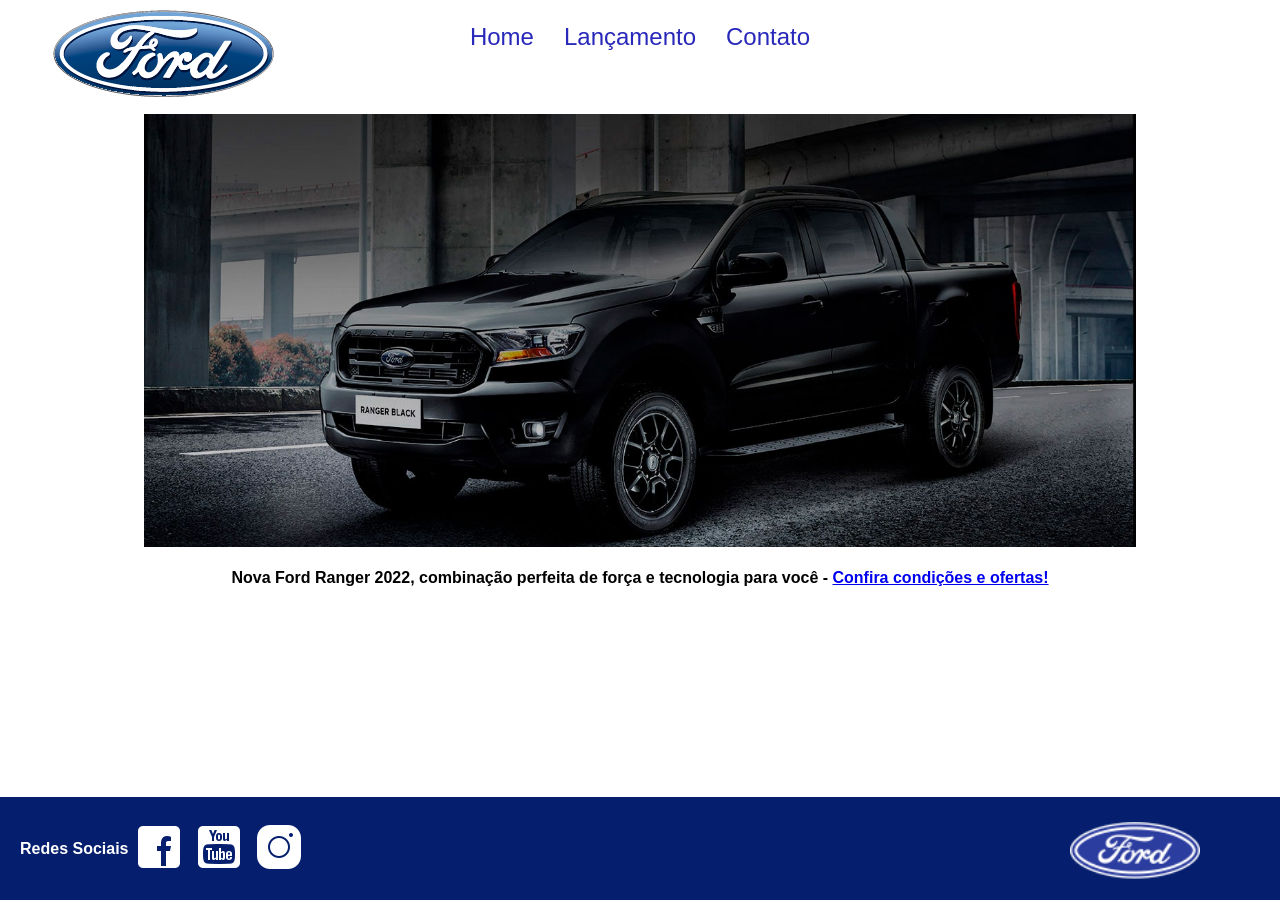
==== index.html @ 546d8f6f "Aplicado o CSS no header, main e footer" ====
<!DOCTYPE html>
<html lang="pt-br">
<head>
    <meta charset="UTF-8">
    <meta name="viewport" content="width=device-width, initial-scale=1.0">
    <title>Ford Brasil | Lançamentos</title>
    <link rel="icon" type="ford-96.png" href="src/img/ford-96.png">
    <link rel="stylesheet" href="src/css/reset.css">
    <link rel="stylesheet" href="src/index.css">
    <link rel="stylesheet" href="header.css">
    <link rel="stylesheet" href="footer.css">

</head>
<body>
    <header>
        <img class="logo_header" src="src/img/logo-ford-256.png" alt="Logo da Ford Motor Company">
        
        <!-- Criando a barra de navegação da página -->
        <nav class="nav_header">
        <ul>
           <li><a href="index.html">Home</a></li>
        
            <li><a href="Lançamento.html">Lançamento</a></li>
        
            <li><a href="contato.html">Contato</a></li>
        </ul>
        </nav>

    </header>

    <main>
        <img src="src/img/imagem_1.jpg" alt="Nova Ford Ranger na cor preta">
        <p>Nova Ford Ranger 2022, combinação perfeita de força e tecnologia para você  - <a href="Lançamento.html">Confira condições e ofertas!</a> </p>
    </main>

    <footer>
        <p>Redes Sociais</p>
        <a href="https://www.facebook.com/FordBrasil/" target="_blank">
            <img src="src/img/facebook-50.png" alt="Logo Facebook">
        </a>

        <a href="https://www.youtube.com/fordbrasil" target="_blank">
            <img src="src/img/youtube-squared-50.png" alt="Logo YouTube">
        </a>

        <a href="https://www.instagram.com/fordbrasil/" target="_blank">
            <img src="src/img/instagram-logo-50.png" alt="Logo Instagram">
        </a>

        <img class="logo_footer" src="src/img/ford-96.png" alt="Logo da Ford">
    </footer>
</body>
</html>
---- src/index.css ----
body {
    display: flex;
    flex-direction: column;
    min-height: 100vh;
    margin: 0;
}

main {
    flex: 1;
    display: flexbox;
    flex-direction: column;
    align-items: center;
    justify-content: center;
    text-align: center;
    padding: 40px 20px;

}

main img {
    width: 80%;
    height: auto;
    margin-bottom: 20px;
}

main p {
    font-family: Arial, Helvetica, sans-serif;
    font-weight: bold;
}
---- header.css ----
/* Estilizando a barra de navegação da página */
header {
    display: flex;
    align-items: center;
    justify-content: center;
    padding: 10px 50px;
    position: relative;
}
.nav_header {
    display: flex;
    justify-content: center;
    align-items: center;
}

.nav_header ul li {
    float: left;
}

.nav_header a {
    display: block;
    color: rgb(40, 40, 187);
    text-align: center;
    padding: 15px 15px;
    text-decoration: none;
    font-family: Arial, Helvetica, sans-serif;
    font-size: 150%;
}

.nav_header ul li a{
    transition: transform 200ms ease-in-out;
    position: relative;
}

.nav_header ul li a:hover {
    transform: scale(1.05);
}

.nav_header ul li a::after {
    content: " ";
    width: 0%;
    height: 4px;
    background-color: rgb(15, 46, 146);
    position: absolute;
    bottom: 0;
    left: 0;
    transition: 0.5s ease-in-out;
}

.nav_header ul li a:hover::after {
    width: 100%;
}

.logo_header {
    position: absolute;
    left: 50px;
    top: 5px;
}
---- footer.css ----
footer {
    display: flex;
    align-items: center;
    position: relative;
    padding: 20px;
    background-color: rgb(5, 30, 110);
}

footer a {
    padding: 5px;
}

footer p {
    color: white;
    font-family: Arial, Helvetica, sans-serif;
    font-weight: bold;
}

.logo_footer {
    position: absolute;
    right: 80px;
    bottom: 20px;
    width: 130px;
    height: auto;
}
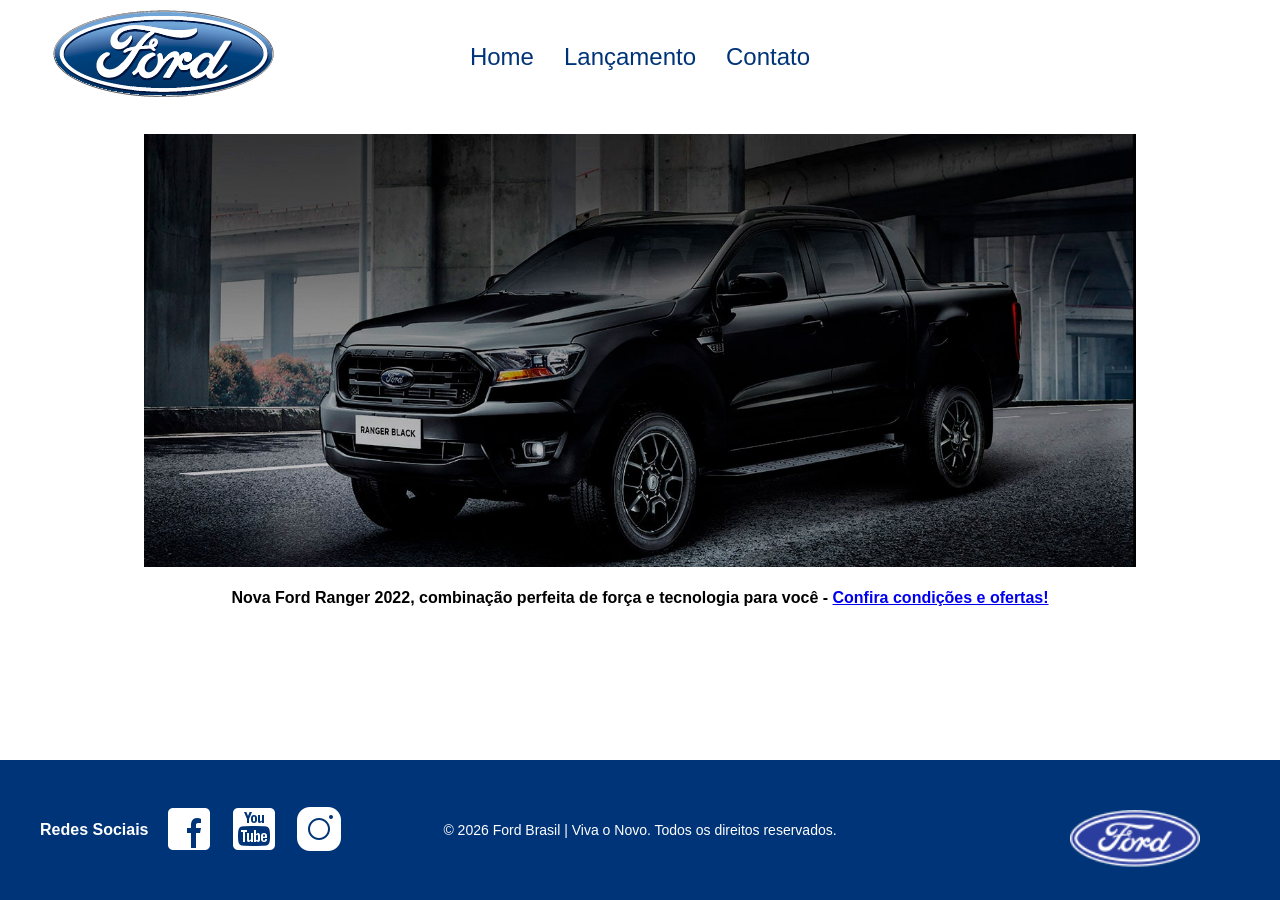
==== commit 486d1c29: "Atualizando html e css nas páginas index e lançamentos." ====
--- a/index.html
+++ b/index.html
@@ -34,18 +34,29 @@
     </main>
 
     <footer>
-        <p>Redes Sociais</p>
-        <a href="https://www.facebook.com/FordBrasil/" target="_blank">
-            <img src="src/img/facebook-50.png" alt="Logo Facebook">
-        </a>
 
-        <a href="https://www.youtube.com/fordbrasil" target="_blank">
-            <img src="src/img/youtube-squared-50.png" alt="Logo YouTube">
-        </a>
+        <div class="redes_sociais">
 
-        <a href="https://www.instagram.com/fordbrasil/" target="_blank">
-            <img src="src/img/instagram-logo-50.png" alt="Logo Instagram">
-        </a>
+            <p>Redes Sociais</p>
+
+            <a href="https://www.facebook.com/FordBrasil/" target="_blank">
+                <img src="src/img/facebook-50.png" alt="Logo Facebook">
+            </a>
+
+            <a href="https://www.youtube.com/fordbrasil" target="_blank">
+                <img src="src/img/youtube-squared-50.png" alt="Logo YouTube">
+            </a>
+
+            <a href="https://www.instagram.com/fordbrasil/" target="_blank">
+                <img src="src/img/instagram-logo-50.png" alt="Logo Instagram">
+            </a>
+
+        </div>
+        
+
+        <div class="copyright">
+            <p>&copy; 2026 Ford Brasil | Viva o Novo. Todos os direitos reservados.</p>
+        </div>
 
         <img class="logo_footer" src="src/img/ford-96.png" alt="Logo da Ford">
     </footer>
--- a/header.css
+++ b/header.css
@@ -14,11 +14,12 @@
 
 .nav_header ul li {
     float: left;
+    margin-top: 20px;
 }
 
 .nav_header a {
     display: block;
-    color: rgb(40, 40, 187);
+    color: #003478;
     text-align: center;
     padding: 15px 15px;
     text-decoration: none;
@@ -39,7 +40,7 @@
     content: " ";
     width: 0%;
     height: 4px;
-    background-color: rgb(15, 46, 146);
+    background-color: #001e46;
     position: absolute;
     bottom: 0;
     left: 0;
@@ -54,4 +55,5 @@
     position: absolute;
     left: 50px;
     top: 5px;
-}+}
+
--- a/footer.css
+++ b/footer.css
@@ -1,25 +1,42 @@
 footer {
     display: flex;
     align-items: center;
+    justify-content: center;
     position: relative;
-    padding: 20px;
-    background-color: rgb(5, 30, 110);
+    padding: 20px 40px;
+    background-color:#003478;
+    min-height: 100px;
 }
 
-footer a {
-    padding: 5px;
-}
-
-footer p {
+.redes_sociais p {
     color: white;
     font-family: Arial, Helvetica, sans-serif;
     font-weight: bold;
+    margin: 0;
+    white-space: nowrap;
+}
+
+.redes_sociais {
+    position: absolute;
+    left: 40px;
+    display: flex;
+    align-items: center;
+    gap: 15px;
 }
 
 .logo_footer {
     position: absolute;
+    top: 50px;
     right: 80px;
     bottom: 20px;
     width: 130px;
     height: auto;
+}
+
+.copyright {
+    font-size: 14px;
+    color: white;
+    text-align: center;
+    max-width: 50%;
+    font-family: Arial, Helvetica, sans-serif;
 }
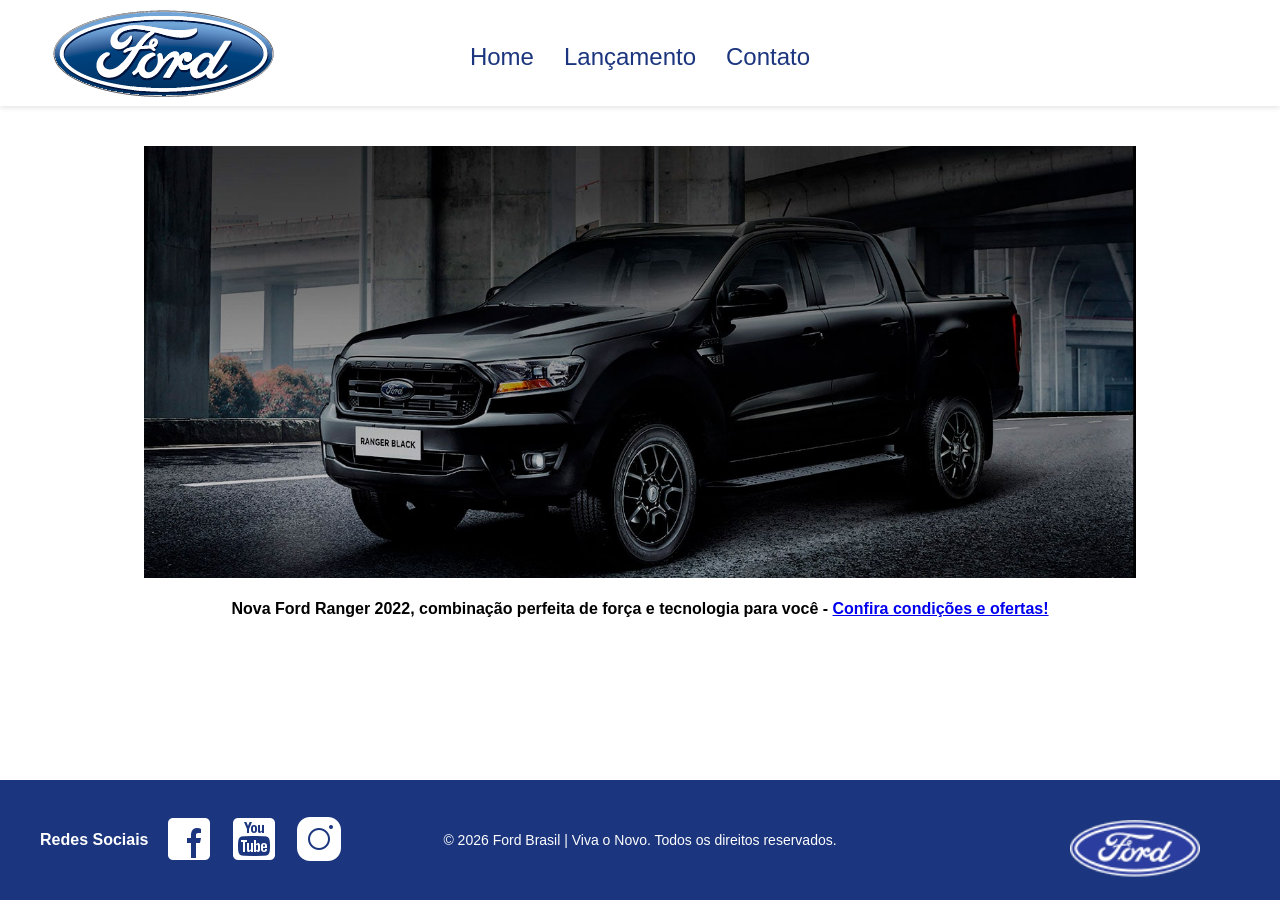
==== commit 580d1e8b: "Finalizado toda a estrutura e layout do site, faltando apenas ajustar sua responsividade." ====
--- a/index.html
+++ b/index.html
@@ -28,7 +28,7 @@
 
     </header>
 
-    <main>
+    <main class="home_main">
         <img src="src/img/imagem_1.jpg" alt="Nova Ford Ranger na cor preta">
         <p>Nova Ford Ranger 2022, combinação perfeita de força e tecnologia para você  - <a href="Lançamento.html">Confira condições e ofertas!</a> </p>
     </main>
--- a/src/index.css
+++ b/src/index.css
@@ -5,7 +5,7 @@
     margin: 0;
 }
 
-main {
+.home_main {
     flex: 1;
     display: flexbox;
     flex-direction: column;
--- a/header.css
+++ b/header.css
@@ -5,11 +5,13 @@
     justify-content: center;
     padding: 10px 50px;
     position: relative;
+    box-shadow: 0 2px 5px rgba(0,0,0,0.1);
 }
 .nav_header {
     display: flex;
     justify-content: center;
     align-items: center;
+    margin-bottom: 1%;
 }
 
 .nav_header ul li {
@@ -19,7 +21,7 @@
 
 .nav_header a {
     display: block;
-    color: #003478;
+    color: #1b357e;
     text-align: center;
     padding: 15px 15px;
     text-decoration: none;
@@ -55,5 +57,10 @@
     position: absolute;
     left: 50px;
     top: 5px;
+    transition: transform 200ms ease-in-out;
 }
 
+.logo_header:hover {
+    transform: scale(1.05);
+}
+
--- a/footer.css
+++ b/footer.css
@@ -3,8 +3,8 @@
     align-items: center;
     justify-content: center;
     position: relative;
-    padding: 20px 40px;
-    background-color:#003478;
+    padding: 10px 40px;
+    background-color:#1b357e;
     min-height: 100px;
 }
 
@@ -24,9 +24,17 @@
     gap: 15px;
 }
 
+.redes_sociais img {
+    transition: transform 200ms ease-in-out;
+}
+
+.redes_sociais img:hover {
+    transform: scale(1.05);
+}
+
 .logo_footer {
     position: absolute;
-    top: 50px;
+    top: 40px;
     right: 80px;
     bottom: 20px;
     width: 130px;
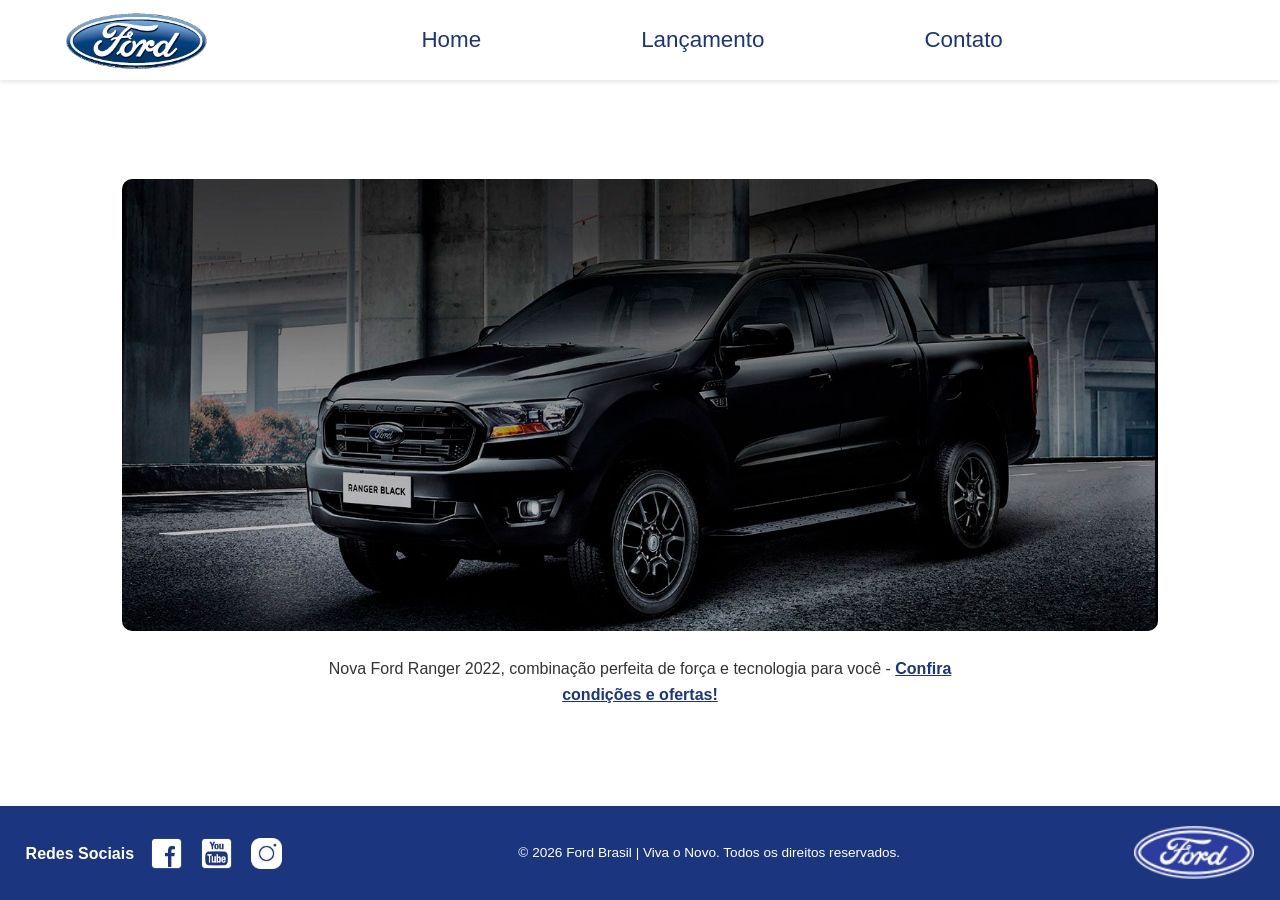
==== commit e8cc846f: "Melhorias na responsividade e estrutura da página." ====
--- a/index.html
+++ b/index.html
@@ -6,9 +6,9 @@
     <title>Ford Brasil | Lançamentos</title>
     <link rel="icon" type="ford-96.png" href="src/img/ford-96.png">
     <link rel="stylesheet" href="src/css/reset.css">
-    <link rel="stylesheet" href="src/index.css">
-    <link rel="stylesheet" href="header.css">
-    <link rel="stylesheet" href="footer.css">
+    <link rel="stylesheet" href="src/css/index.css">
+    <link rel="stylesheet" href="src/css/header.css">
+    <link rel="stylesheet" href="src/css/footer.css">
 
 </head>
 <body>
@@ -29,7 +29,7 @@
     </header>
 
     <main class="home_main">
-        <img src="src/img/imagem_1.jpg" alt="Nova Ford Ranger na cor preta">
+       <a href="Lançamento.html" class="link_image"> <img src="src/img/imagem_1.jpg" alt="Nova Ford Ranger na cor preta"> </a>
         <p>Nova Ford Ranger 2022, combinação perfeita de força e tecnologia para você  - <a href="Lançamento.html">Confira condições e ofertas!</a> </p>
     </main>
 
--- a/src/css/index.css
+++ b/src/css/index.css
@@ -0,0 +1,45 @@
+.home_main {
+    flex: 1;
+    display: flex;
+    flex-direction: column;
+    align-items: center;
+    justify-content: center;
+    padding: 50px 5%;
+    text-align: center;
+}
+
+.home_main img {
+    max-width: 90%;
+    height: auto;
+    border-radius: 10px;
+    margin-bottom: 25px;
+}
+
+.link_image {
+    display: flex;
+    justify-content: center;
+    align-items: center;
+}
+
+.home_main p {
+    font-family: Arial, Helvetica, sans-serif;
+    font-size: 1rem;
+    color: #333;
+    line-height: 1.6;
+    max-width: 700px;
+}
+
+.home_main p a {
+    color: #1b357e;
+    font-weight: bold;
+    text-decoration: underline;
+}
+
+@media (max-width: 480px) {
+    .home_main {
+        padding: 30px 5%;
+    }
+    .home_main p {
+        font-size: 1.1rem;
+    }
+}
--- a/src/css/header.css
+++ b/src/css/header.css
@@ -0,0 +1,82 @@
+header {
+    display: flex;
+    align-items: center;
+    justify-content: space-between;
+    padding: 10px 5%;
+    box-shadow: 0 2px 5px rgba(0,0,0,0.1);
+    background-color: #fff;
+    z-index: 10;
+}
+
+.logo_header {
+    height: 60px;
+    margin-right: auto;
+    transition: transform 200ms ease-in-out;
+}
+
+.logo_header:hover {
+    transform: scale(1.05);
+}
+
+.nav_header {
+    margin-right: auto;
+}
+
+.nav_header ul {
+    display: flex;
+    align-items: center;
+    gap: 150px;
+}
+
+.nav_header a {
+    color: #1b357e;
+    padding: 10px 5px;
+    font-family: Arial, Helvetica, sans-serif;
+    font-size: 1.4rem;
+    position: relative;
+    transition: transform 200ms ease-in-out;
+}
+
+.nav_header a:hover {
+    transform: scale(1.05);
+}
+
+.nav_header a::after {
+    content: "";
+    width: 0%;
+    height: 2px;
+    background-color: #001e46;
+    position: absolute;
+    bottom: 0;
+    left: 0;
+    transition: 0.5s ease-in-out;
+}
+
+.nav_header a:hover::after {
+    width: 100%;
+}
+
+@media (max-width: 768px) {
+    header {
+        flex-direction: column;
+        padding: 20px 5%;
+        gap: 15px;
+    }
+    .logo_header, .nav_header {
+        margin-right: 0;
+        margin-left: 0;
+    }
+    .nav_header ul {
+        gap: 15px;
+    }
+}
+
+@media (max-width: 480px) {
+    .nav_header ul {
+        flex-direction: column;
+        gap: 10px;
+    }
+    .nav_header a {
+        font-size: 1.1rem;
+    }
+}
--- a/src/css/footer.css
+++ b/src/css/footer.css
@@ -0,0 +1,63 @@
+footer {
+    background-color: #1b357e;
+    padding: 20px 2%;
+    display: flex;
+    align-items: center;
+    justify-content: space-between;
+    flex-wrap: wrap;
+    gap: 20px;
+}
+
+.redes_sociais {
+    display: flex;
+    align-items: center;
+    gap: 15px;
+}
+
+.redes_sociais p {
+    color: white;
+    font-family: Arial, sans-serif;
+    font-weight: bold;
+}
+
+.redes_sociais img {
+    width: 35px;
+    transition: transform 200ms ease-in-out;
+}
+
+.redes_sociais img:hover {
+    transform: scale(1.1);
+}
+
+.copyright {
+    color: white;
+    font-family: Arial, sans-serif;
+    font-size: 0.85rem;
+    text-align: center;
+    flex: 1;
+    min-width: 250px;
+}
+
+.logo_footer {
+    width: 120px;
+    height: auto;
+}
+
+@media (max-width: 768px) {
+    footer {
+        flex-direction: column;
+        text-align: center;
+        gap: 30px;
+    }
+    .redes_sociais {
+        order: 1;
+        gap: 10px;
+    }
+    .logo_footer {
+        order: 2;
+    }
+    .copyright {
+        order: 3;
+        flex: none;
+    }
+}
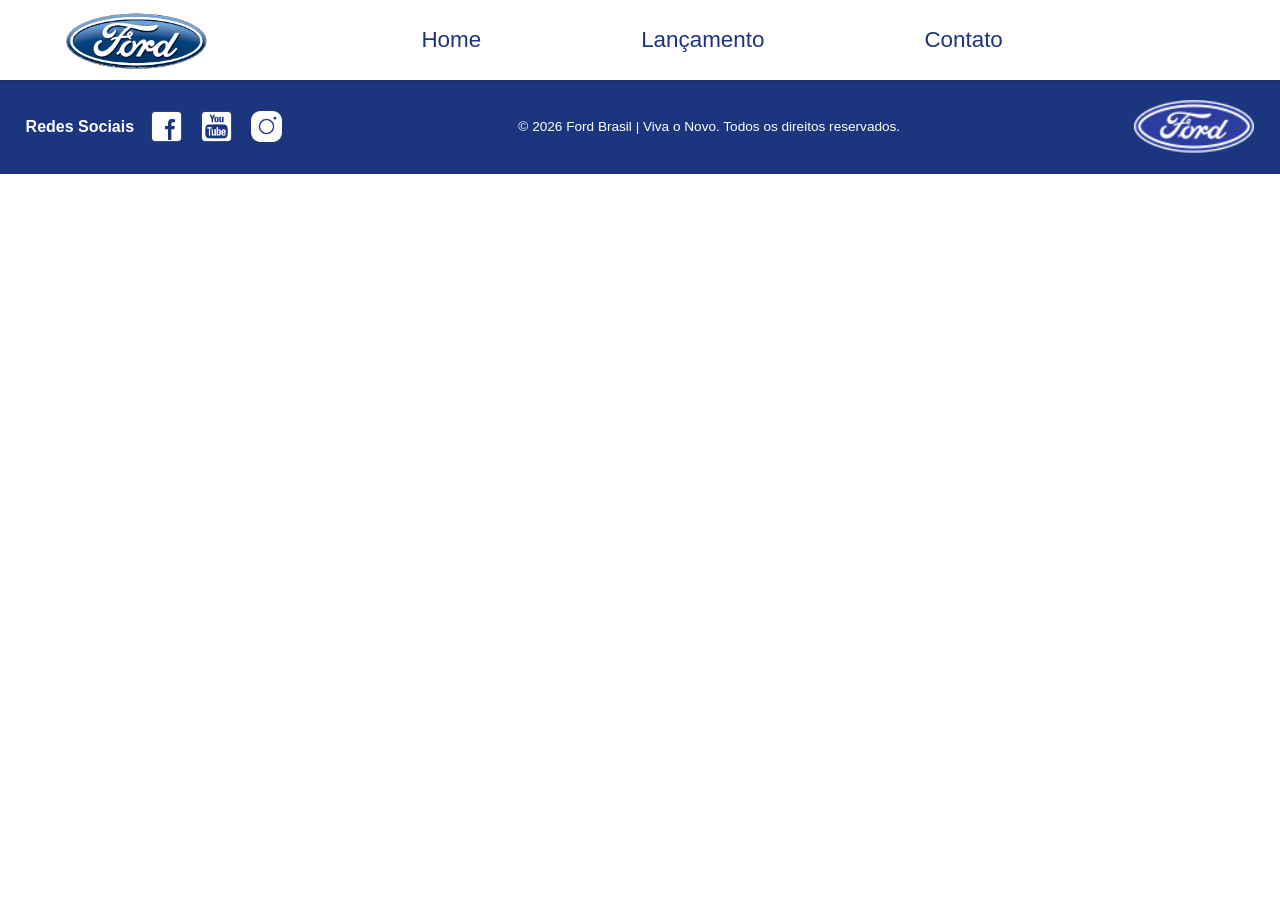
==== commit 8e8006ef: "Adicionado arquivos da nova sprint, e atualizado alguns trechos nos códigos html para rodar o JavaSc" ====
--- a/index.html
+++ b/index.html
@@ -9,6 +9,7 @@
     <link rel="stylesheet" href="src/css/index.css">
     <link rel="stylesheet" href="src/css/header.css">
     <link rel="stylesheet" href="src/css/footer.css">
+    <script src="js/carousel.js"></script>
 
 </head>
 <body>
@@ -28,9 +29,18 @@
 
     </header>
 
-    <main class="home_main">
-       <a href="Lançamento.html" class="link_image"> <img src="src/img/imagem_1.jpg" alt="Nova Ford Ranger na cor preta"> </a>
-        <p>Nova Ford Ranger 2022, combinação perfeita de força e tecnologia para você  - <a href="Lançamento.html">Confira condições e ofertas!</a> </p>
+    <main>
+        <div id="carousel">
+        </div>
+        <div id="carousel-title">
+        </div>
+        <script>
+             //insert each image on carousel
+            carouselArr.push(new Carousel("imagem_1.jpg","Esta é a nova Ranger Ford 2022. Verifique novidades.","lancamento.html"));
+            carouselArr.push(new Carousel("imagem_2.jpg","Ford a nossa história","#"));
+            carouselArr.push(new Carousel("imagem_3.jpg","Nova Ford Bronco Sport 2022","lancamento.html"));
+            Carousel.Start(carouselArr);
+        </script>
     </main>
 
     <footer>
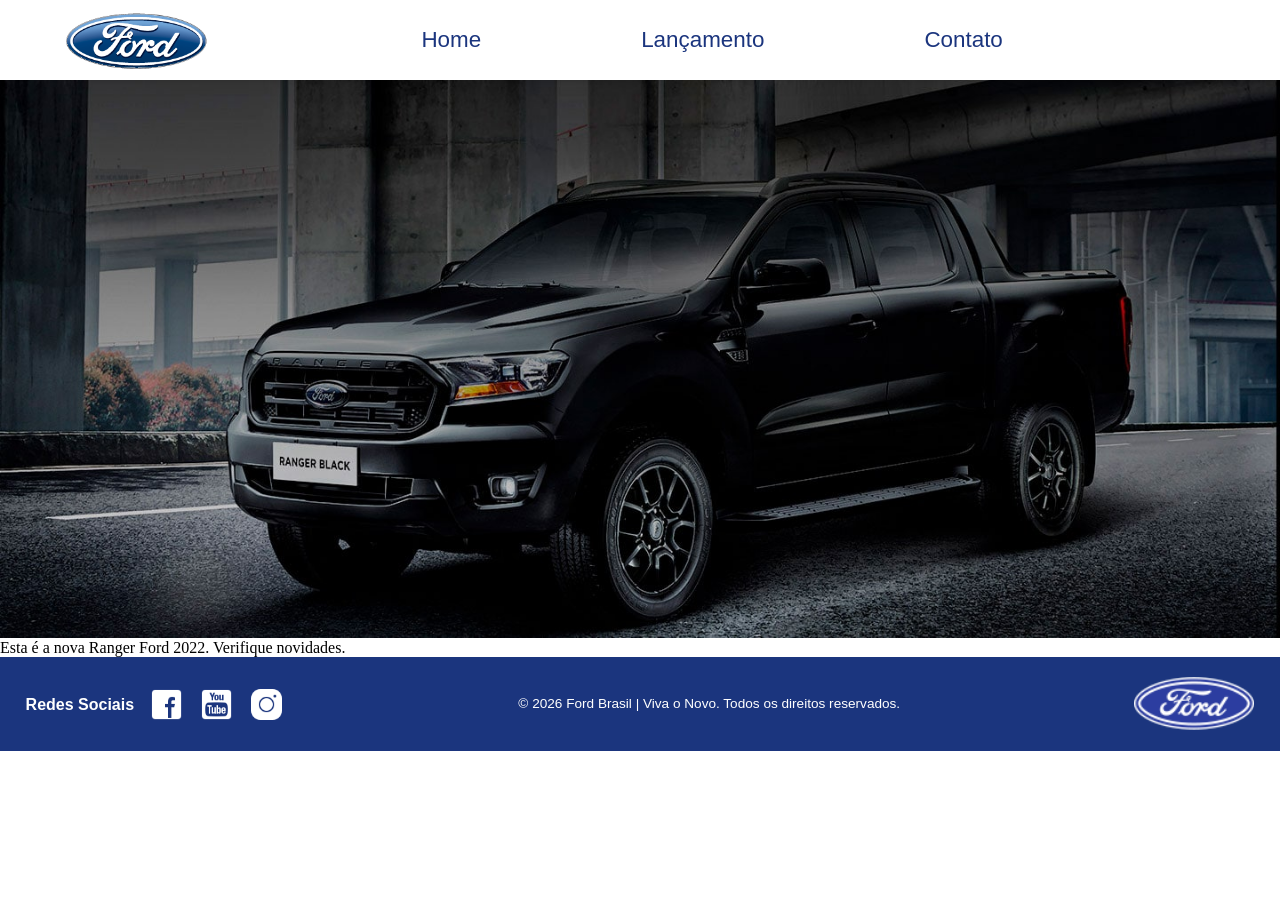
==== commit 1a2ed24a: "Criação de lógica para o carrosel de imagens da página index." ====
--- a/index.html
+++ b/index.html
@@ -36,9 +36,9 @@
         </div>
         <script>
              //insert each image on carousel
-            carouselArr.push(new Carousel("imagem_1.jpg","Esta é a nova Ranger Ford 2022. Verifique novidades.","lancamento.html"));
-            carouselArr.push(new Carousel("imagem_2.jpg","Ford a nossa história","#"));
-            carouselArr.push(new Carousel("imagem_3.jpg","Nova Ford Bronco Sport 2022","lancamento.html"));
+            carouselArr.push(new Carousel("src/img/imagem_1.jpg","Esta é a nova Ranger Ford 2022. Verifique novidades.","lancamento.html"));
+            carouselArr.push(new Carousel("src/img/imagem_2.jpg","Ford a nossa história","#"));
+            carouselArr.push(new Carousel("src/img/imagem_3.jpg","Nova Ford Bronco Sport 2022","lancamento.html"));
             Carousel.Start(carouselArr);
         </script>
     </main>
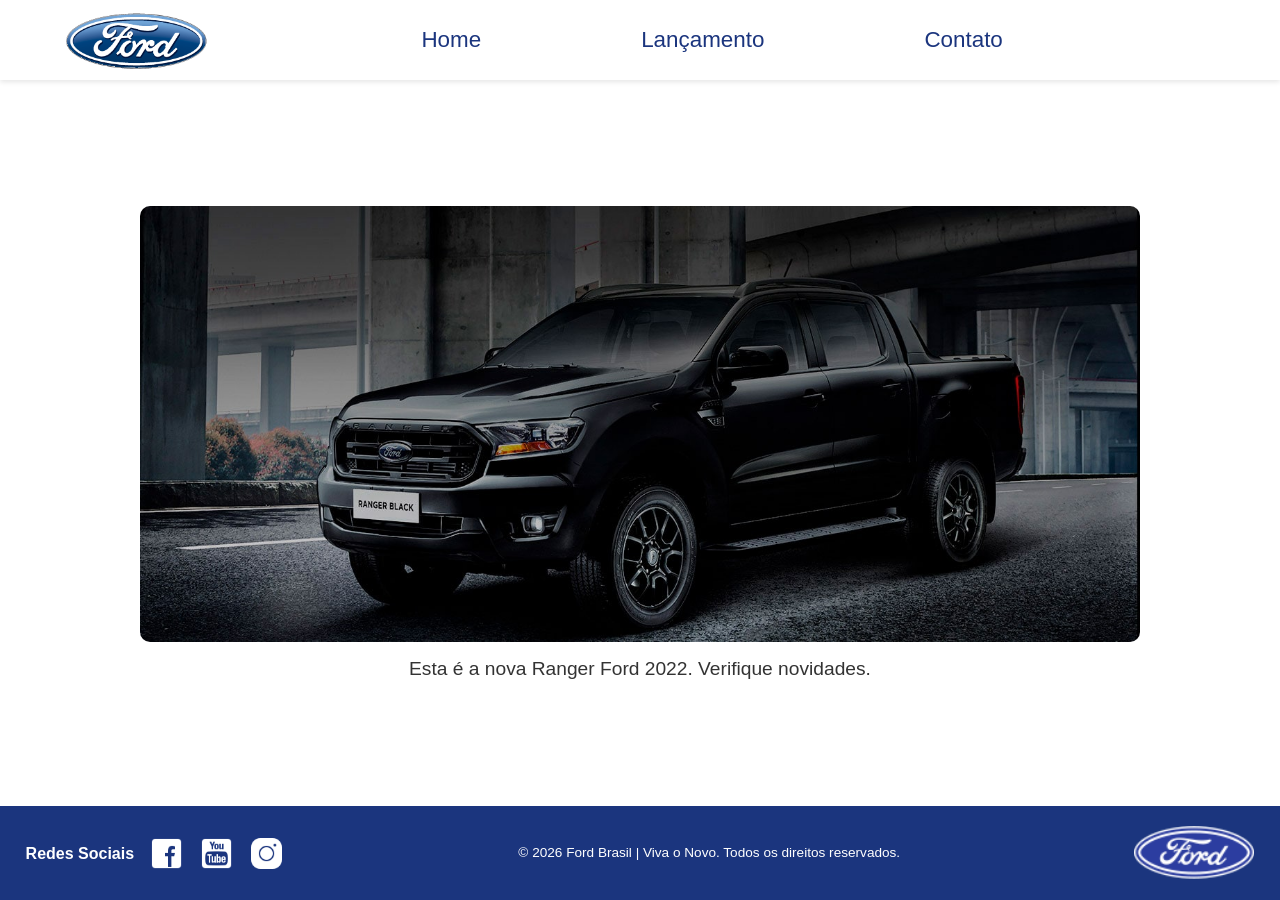
==== commit cc4804f2: "Finalização de lógica da página contato, e organização de elementos da página index com html e css." ====
--- a/index.html
+++ b/index.html
@@ -10,64 +10,58 @@
     <link rel="stylesheet" href="src/css/header.css">
     <link rel="stylesheet" href="src/css/footer.css">
     <script src="js/carousel.js"></script>
-
 </head>
 <body>
     <header>
         <img class="logo_header" src="src/img/logo-ford-256.png" alt="Logo da Ford Motor Company">
-        
-        <!-- Criando a barra de navegação da página -->
         <nav class="nav_header">
-        <ul>
-           <li><a href="index.html">Home</a></li>
-        
-            <li><a href="Lançamento.html">Lançamento</a></li>
-        
-            <li><a href="contato.html">Contato</a></li>
-        </ul>
+            <ul>
+                <li><a href="index.html">Home</a></li>
+                <li><a href="Lançamento.html">Lançamento</a></li>
+                <li><a href="contato.html">Contato</a></li>
+            </ul>
         </nav>
-
     </header>
 
-    <main>
-        <div id="carousel">
+    <main class="home_main">
+        <div class="carousel-container">
+            
+            <div id="carousel">
+
+                <button class="carousel-button anterior">&#10094;</button>
+                <button class="carousel-button proxima">&#10095;</button>
+
+            </div>
+
+            
+
+            <div id="carousel-title"></div>
         </div>
-        <div id="carousel-title">
-        </div>
+        
         <script>
-             //insert each image on carousel
-            carouselArr.push(new Carousel("src/img/imagem_1.jpg","Esta é a nova Ranger Ford 2022. Verifique novidades.","lancamento.html"));
-            carouselArr.push(new Carousel("src/img/imagem_2.jpg","Ford a nossa história","#"));
-            carouselArr.push(new Carousel("src/img/imagem_3.jpg","Nova Ford Bronco Sport 2022","lancamento.html"));
+            carouselArr.push(new Carousel("src/img/imagem_1.jpg","Esta é a nova Ranger Ford 2022. Verifique novidades.","Lançamento.html"));
+            carouselArr.push(new Carousel("src/img/imagem_2.jpg","Ford a nossa história","Lançamento.html"));
+            carouselArr.push(new Carousel("src/img/imagem_3.jpg","Nova Ford Bronco Sport 2022","Lançamento.html"));
             Carousel.Start(carouselArr);
         </script>
     </main>
 
     <footer>
-
         <div class="redes_sociais">
-
             <p>Redes Sociais</p>
-
             <a href="https://www.facebook.com/FordBrasil/" target="_blank">
                 <img src="src/img/facebook-50.png" alt="Logo Facebook">
             </a>
-
             <a href="https://www.youtube.com/fordbrasil" target="_blank">
                 <img src="src/img/youtube-squared-50.png" alt="Logo YouTube">
             </a>
-
             <a href="https://www.instagram.com/fordbrasil/" target="_blank">
                 <img src="src/img/instagram-logo-50.png" alt="Logo Instagram">
             </a>
-
         </div>
-        
-
         <div class="copyright">
             <p>&copy; 2026 Ford Brasil | Viva o Novo. Todos os direitos reservados.</p>
         </div>
-
         <img class="logo_footer" src="src/img/ford-96.png" alt="Logo da Ford">
     </footer>
 </body>
--- a/src/css/index.css
+++ b/src/css/index.css
@@ -1,45 +1,74 @@
+body {
+    display: flex;
+    flex-direction: column;
+    min-height: 100vh;
+    margin: 0;
+}
+
 .home_main {
     flex: 1;
     display: flex;
     flex-direction: column;
     align-items: center;
     justify-content: center;
-    padding: 50px 5%;
+    padding: 40px 0;
+}
+
+.carousel-container {
+    position: relative;
+    width: 100%;
+    max-width: 1000px;
+    margin: 0 auto;
     text-align: center;
 }
 
-.home_main img {
-    max-width: 90%;
+#carousel img {
+    width: 100%;
     height: auto;
     border-radius: 10px;
-    margin-bottom: 25px;
+    display: block;
 }
 
-.link_image {
-    display: flex;
-    justify-content: center;
-    align-items: center;
+.carousel-button {
+    position: absolute;
+    top: 50%;
+    transform: translateY(-50%);
+    background-color: rgba(27, 53, 126, 0.6);
+    color: white;
+    border: none;
+    font-size: 2rem;
+    padding: 15px 10px;
+    cursor: pointer;
+    border-radius: 5px;
+    transition: background 0.3s ease;
+    z-index: 10;
 }
 
-.home_main p {
-    font-family: Arial, Helvetica, sans-serif;
-    font-size: 1rem;
-    color: #333;
-    line-height: 1.6;
-    max-width: 700px;
+.carousel-button:hover {
+    background-color: rgba(18, 36, 90, 0.9);
 }
 
-.home_main p a {
-    color: #1b357e;
-    font-weight: bold;
-    text-decoration: underline;
+.anterior {
+    left: 15px;
+}
+
+.proxima {
+    right: 15px;
+}
+
+#carousel-title h2 {
+    font-family: Arial, sans-serif;
+    font-size: 1.2rem;
+    color: #333;
+    margin-top: 15px;
 }
 
 @media (max-width: 480px) {
-    .home_main {
-        padding: 30px 5%;
+    .carousel-container {
+        max-width: 95%;
     }
-    .home_main p {
-        font-size: 1.1rem;
+    .carousel-arrow {
+        font-size: 1.5rem;
+        padding: 10px 5px;
     }
 }
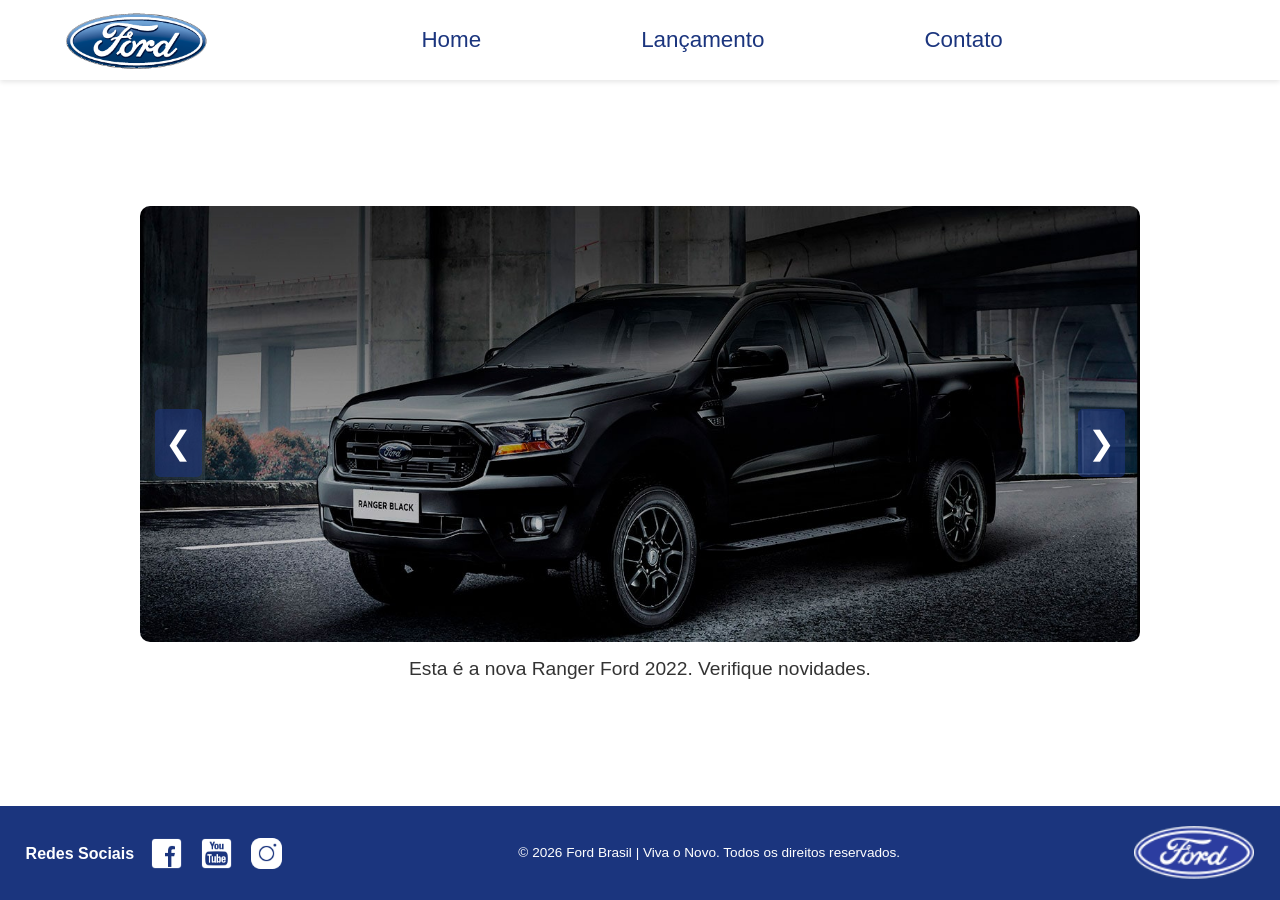
==== commit 06817f81: "Criação de botões prev e next do carrosel de imagens da página index." ====
--- a/index.html
+++ b/index.html
@@ -9,7 +9,6 @@
     <link rel="stylesheet" href="src/css/index.css">
     <link rel="stylesheet" href="src/css/header.css">
     <link rel="stylesheet" href="src/css/footer.css">
-    <script src="js/carousel.js"></script>
 </head>
 <body>
     <header>
@@ -26,24 +25,14 @@
     <main class="home_main">
         <div class="carousel-container">
             
-            <div id="carousel">
-
-                <button class="carousel-button anterior">&#10094;</button>
-                <button class="carousel-button proxima">&#10095;</button>
-
-            </div>
-
+            <button class="carousel-buttonAnterior" onclick="Carousel.Prev()">&#10094;</button>
             
+            <div id="carousel"></div>
+            
+            <button class="carousel-buttonProxima" onclick="Carousel.Next()">&#10095;</button>
 
             <div id="carousel-title"></div>
         </div>
-        
-        <script>
-            carouselArr.push(new Carousel("src/img/imagem_1.jpg","Esta é a nova Ranger Ford 2022. Verifique novidades.","Lançamento.html"));
-            carouselArr.push(new Carousel("src/img/imagem_2.jpg","Ford a nossa história","Lançamento.html"));
-            carouselArr.push(new Carousel("src/img/imagem_3.jpg","Nova Ford Bronco Sport 2022","Lançamento.html"));
-            Carousel.Start(carouselArr);
-        </script>
     </main>
 
     <footer>
@@ -64,5 +53,13 @@
         </div>
         <img class="logo_footer" src="src/img/ford-96.png" alt="Logo da Ford">
     </footer>
+
+    <script src="js/carousel.js"></script>
+    <script>
+        carouselArr.push(new Carousel("src/img/imagem_1.jpg","Esta é a nova Ranger Ford 2022. Verifique novidades.","Lançamento.html"));
+        carouselArr.push(new Carousel("src/img/imagem_2.jpg","Ford a nossa história","Lançamento.html"));
+        carouselArr.push(new Carousel("src/img/imagem_3.jpg","Nova Ford Bronco Sport 2022","Lançamento.html"));
+        Carousel.Start(carouselArr);
+    </script>
 </body>
 </html>
--- a/src/css/index.css
+++ b/src/css/index.css
@@ -29,7 +29,7 @@
     display: block;
 }
 
-.carousel-button {
+.carousel-buttonAnterior, .carousel-buttonProxima {
     position: absolute;
     top: 50%;
     transform: translateY(-50%);
@@ -44,15 +44,15 @@
     z-index: 10;
 }
 
-.carousel-button:hover {
+.carousel-buttonAnterior:hover, .carousel-buttonProxima:hover {
     background-color: rgba(18, 36, 90, 0.9);
 }
 
-.anterior {
+.carousel-buttonAnterior {
     left: 15px;
 }
 
-.proxima {
+.carousel-buttonProxima {
     right: 15px;
 }
 
@@ -67,7 +67,7 @@
     .carousel-container {
         max-width: 95%;
     }
-    .carousel-arrow {
+    .carousel-buttonAnterior, .carousel-buttonProxima {
         font-size: 1.5rem;
         padding: 10px 5px;
     }
